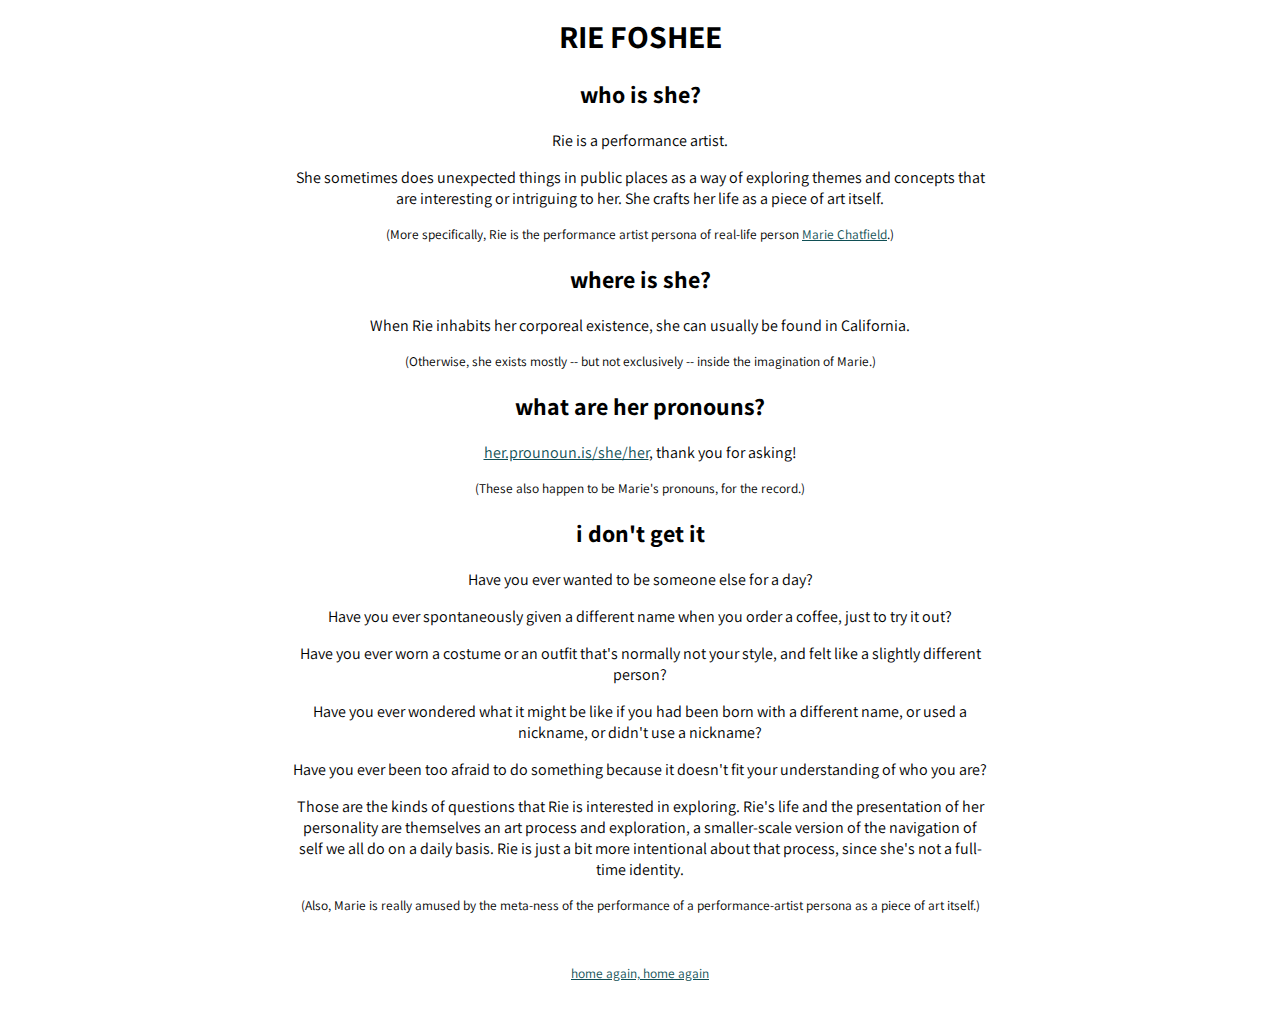
==== about.html @ 42924514 "Initial version of site." ====
<html>
<head>
  <title>who the hell is RIE FOSHEE anyway?</title>

  <!-- Configure viewport to correctly size for iOS mobile devices. -->
  <meta name="viewport" content="width=device-width, initial-scale=1, maximum-scale=1">

  <link href="https://fonts.googleapis.com/css?family=Assistant" rel="stylesheet">

  <link rel="stylesheet" href="/assets/styles/main.css">
</head>

<body>
  <div class="content">
    <h1>RIE FOSHEE</h1>


    <h2>who is she?</h2>
    <p>
      Rie is a performance artist.
    </p>
    <p>
      She sometimes does unexpected things in public places as a way of exploring themes and concepts that are interesting or intriguing to her. She crafts her life as a piece of art itself.
    </p>
    <p>
      <small>(More specifically, Rie is the performance artist persona of real-life person <a target="_blank" href="http://mariechatfield.com">Marie Chatfield</a>.)</small>
    </p>


    <h2>where is she?</h2>
    <p>
      When Rie inhabits her corporeal existence, she can usually be found in California.
    </p>
    <p>
      <small>(Otherwise, she exists mostly -- but not exclusively -- inside the imagination of Marie.)</small>
    </p>


    <h2>what are her pronouns?</h2>
    <p>
      <a target="_blank" href="http://her.pronoun.is/she/her">her.prounoun.is/she/her</a>, thank you for asking!
    </p>
    <p>
      <small>(These also happen to be Marie's pronouns, for the record.)</small>
    </p>


    <h2>i don't get it</h2>
    <p>
      Have you ever wanted to be someone else for a day?
    </p>
    <p>
      Have you ever spontaneously given a different name when you order a coffee, just to try it out?
    </p>
    <p>
      Have you ever worn a costume or an outfit that's normally not your style, and felt like a slightly different person?
    </p>
    <p>
      Have you ever wondered what it might be like if you had been born with a different name, or used a nickname, or didn't use a nickname?
    </p>
    <p>
      Have you ever been too afraid to do something because it doesn't fit your understanding of who you are?
    </p>
    <p>
      Those are the kinds of questions that Rie is interested in exploring. Rie's life and the presentation of her personality are themselves an art process and exploration, a smaller-scale version of the navigation of self we all do on a daily basis. Rie is just a bit more intentional about that process, since she's not a full-time identity.
    </p>
     <p>
      <small>(Also, Marie is really amused by the meta-ness of the performance of a performance-artist persona as a piece of art itself.)</small>
    </p>

  </div>
</body>

<footer>
  <small><a href="/">home again, home again</a></small>
</footer>
</html>
---- assets/styles/main.css ----
html {
  --footer-height: 50px;
  --footer-height-with-padding: 100px;

  --small-padding: 5px;
  --medium-padding: 15px;

  --medium-highlight: #104F55;
  --dark-highlight: #0C3A3E;

  position: relative;
  min-height: 100%;
} 

body {
  font-family: 'Assistant', sans-serif;
  margin: 0 0 var(--footer-height-with-padding);
}

.content {
  margin: var(--medium-padding) auto;
  padding: 0 var(--medium-padding);
  max-width: 700px;
  text-align: center;
}

.content__image {
  max-width: 100%;
}

.content__icon {
  padding: 0 var(--small-padding);
}

footer {
  position: absolute;
  left: 0;
  bottom: 0;
  width: 100%;
  height: var(--footer-height);
  text-align: center;
}

a {
  color: var(--medium-highlight);
}

a:hover {
  color: var(--dark-highlight);
  font-weight: bold;
}
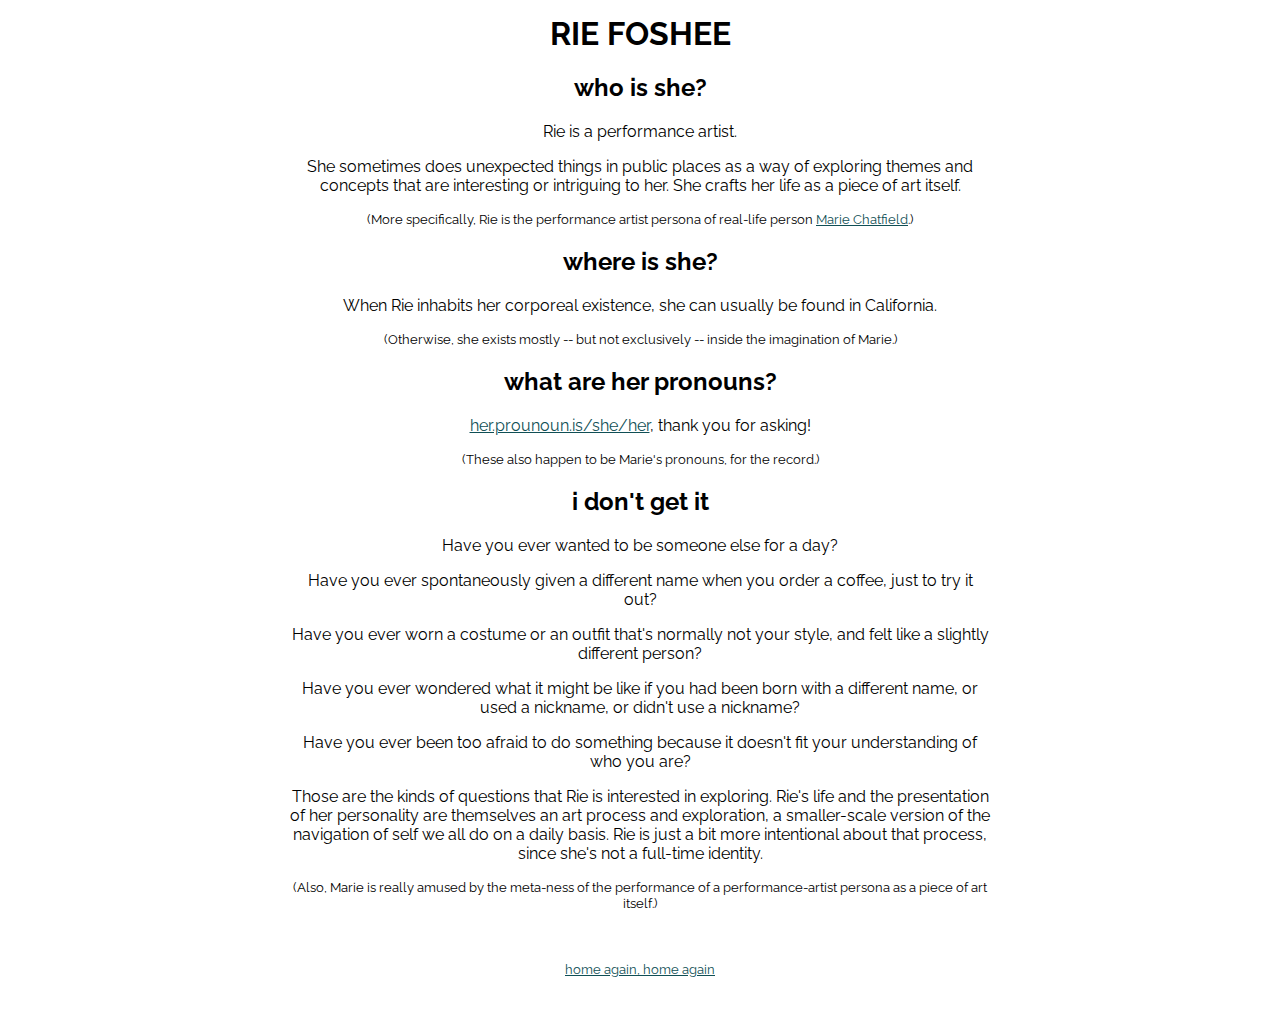
==== commit f95baa7d: "Fix iOS letter-swapping bug by using Raleway instead of Assistant." ====
--- a/about.html
+++ b/about.html
@@ -5,7 +5,7 @@
   <!-- Configure viewport to correctly size for iOS mobile devices. -->
   <meta name="viewport" content="width=device-width, initial-scale=1, maximum-scale=1">
 
-  <link href="https://fonts.googleapis.com/css?family=Assistant" rel="stylesheet">
+  <link href="https://fonts.googleapis.com/css?family=Raleway" rel="stylesheet">
 
   <link rel="stylesheet" href="/assets/styles/main.css">
 </head>
--- a/assets/styles/main.css
+++ b/assets/styles/main.css
@@ -13,7 +13,7 @@
 } 
 
 body {
-  font-family: 'Assistant', sans-serif;
+  font-family: 'Raleway', sans-serif;
   margin: 0 0 var(--footer-height-with-padding);
 }
 
